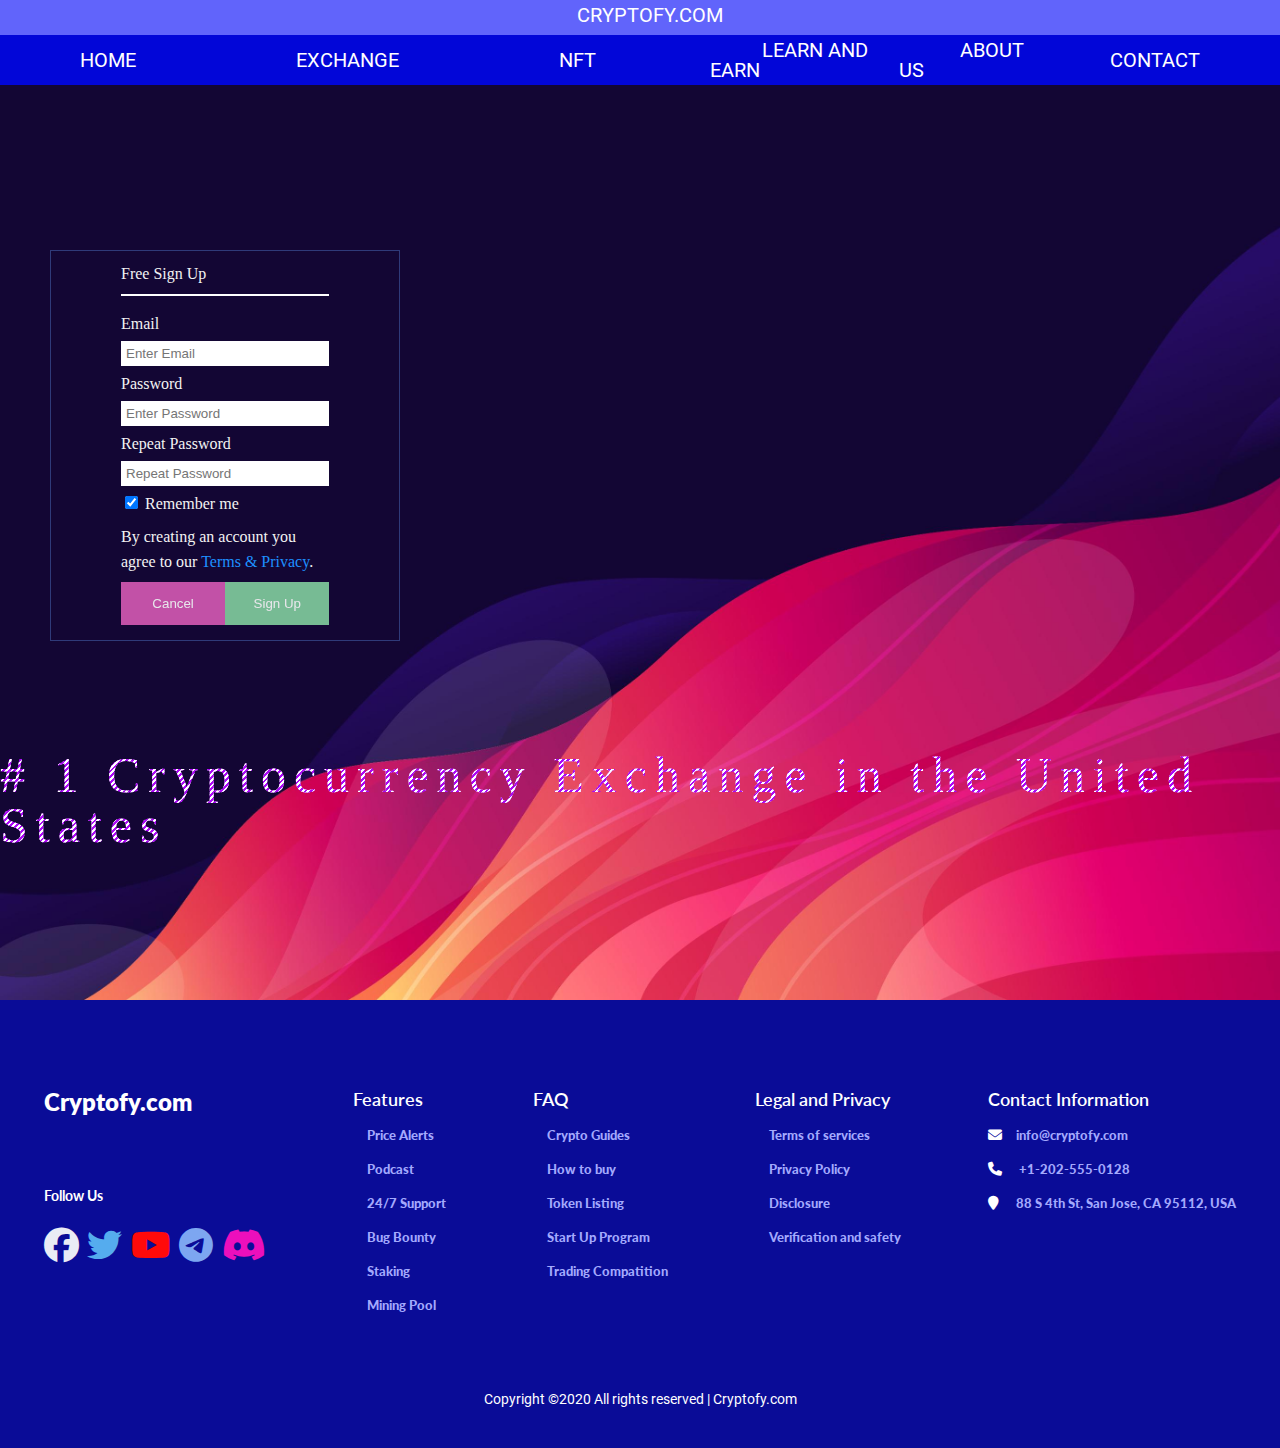
==== index.html @ a58224f0 "upload" ====
<!DOCTYPE html>
<html lang="en">
<head>
    <meta charset="UTF-8">
    <meta name="viewport" content="width=device-width, initial-scale=1.0">
    <meta name="keywords" content="Cryptocurrency, exchange, trading, nft, metaverse,margin trading,Staking">
    <meta name="description" content="Cryptocurrency Exchange Platform">
    <meta name="author" content="github">
    <title> Final Project (Cryptocurrency Exchange) </title>
    <link rel="preconnect" href="https://fonts.googleapis.com">
    <link rel="preconnect" href="https://fonts.gstatic.com" crossorigin>
    <link href="https://fonts.googleapis.com/css2?family=Roboto:ital,wght@0,300;0,400;0,500;1,400&display=swap" 
     rel="stylesheet">
    <link href="https://fonts.googleapis.com/css2?family=Lato:wght@300;400;700&display=swap" rel="stylesheet">
    <link href="https://fonts.googleapis.com/css2?family=Lora:wght@400;500;600;700&display=swap" rel="stylesheet">
    <link rel="stylesheet" href="css/reset.css">
    <link rel="stylesheet" href="css/fonts.css">
    <link rel="stylesheet" href="css/style.css">
    <link rel="stylesheet" href="https://cdnjs.cloudflare.com/ajax/libs/font-awesome/6.1.2/css/all.min.css">
    <link rel="stylesheet" href="css/responsive.css">
</head>
<body>

<!-- Section 1 (Home)-->

  <header class="navigation-block">
    <div class="container-main">
        <div class="home" id="home"></div>
        <div class="navigation-wrapper">
            <div class="logo">
                <a class="logo-text" href="index.html">Cryptofy.com</a>
            </div>
            <nav class="navigation">
                <ul class="nav-ul">
                    <li class="nav-li"> <a href="index.html" class="nav-item">Home</a> </li>
                    <li class="nav-li"> <a href="exchange.html" class="nav-item">Exchange</a> </li>
                    <li class="nav-li"> <a href="nft.html" class="nav-item">NFT</a> </li>
                    <li class="nav-li"> <a href="learn.html" class="nav-item">Learn and Earn</a> </li>
                    <li class="nav-li"> <a href="about.html" class="nav-item">About us</a> </li>
                    <li class="nav-li"> <a href="contact.html" class="nav-item">Contact</a> </li>
                </ul>
            </nav>
            <div class="burger-bar">
                    <span class="menu-bar"></span>
                    <span class="menu-bar"></span>
                    <span class="menu-bar"></span>
            </div>
            
        </div>
        <div class="form-container">
            <form action="/action_page.php" style="border:0.5px solid rgb(47, 58, 121)">
                <div class="container">
                  <h1>Free Sign Up</h1>
                  <hr>
              
                  <label for="email"><b>Email</b></label>
                  <input type="text" placeholder="Enter Email" name="email" required>
              
                  <label for="psw"><b>Password</b></label>
                  <input type="password" placeholder="Enter Password" name="psw" required>

                  <label for="psw-repeat"><b>Repeat Password</b></label>
                  <input type="password" placeholder="Repeat Password" name="psw-repeat" required>
                  
                  <label>
                    <input type="checkbox" checked="checked" name="remember" style="margin-bottom:15px"> Remember me
                  </label>
                  
                  <p>By creating an account you agree to our <a href="#" style="color:dodgerblue">Terms & Privacy</a>.</p>
              
                  <div class="clearfix">
                    <button type="button" class="cancelbtn">Cancel</button>
                    <button type="submit" class="signupbtn">Sign Up</button>
                  </div>
                </div>
              </form>
              </div>
              <div>
                <h2 class="block-text-pg1"># 1 Cryptocurrency Exchange in the United States</h2>
            </div>
</header>


<!-- section 7 (Footer) -->


<footer class="footer">
    <div class="footer-section">
        <div class="title-block">
            <h2 class="text1">Cryptofy.com</h2>
            <p class="text2">Follow Us</p>
            <div class="soc-media-icons">
                <a href="https://www.facebook.com/" class="styling"> <i class="fa-brands fa-facebook"></i></a>
                <a href="https://twitter.com/" class="styling"> <i class="fa-brands fa-twitter"></i></a>
                <a href="https://www.youtube.com/" class="styling"> <i class="fa-brands fa-youtube"></i></a>
                <a href="https://telegram.org/" class="styling"> <i class="fa-brands fa-telegram"></i></a>
                <a href="https://discord.com/" class="styling"> <i class="fa-brands fa-discord"></i></a>
            </div>
        </div>
        <div class="title-block">
            <h2 class="titles">Features</h2>
            <ul class="title-column">
                <li class="column-texts"> <a href="#" class="links">Price Alerts</a> </li>
                <li class="column-texts"> <a href="#" class="links">Podcast</a> </li>
                <li class="column-texts"> <a href="#" class="links">24/7 Support</a> </li>
                <li class="column-texts"> <a href="#" class="links">Bug Bounty</a> </li>
                <li class="column-texts"> <a href="#" class="links">Staking</a> </li>
                <li class="column-texts"> <a href="#" class="links">Mining Pool</a> </li>
            </ul>
        </div>
        <div class="title-block">
            <h2 class="titles">FAQ</h2>
            <ul class="title-column">
                <li class="column-texts"> <a href="#" class="links">Crypto Guides</a> </li>
                <li class="column-texts"> <a href="#" class="links">How to buy</a> </li>
                <li class="column-texts"> <a href="#" class="links">Token Listing</a> </li>
                <li class="column-texts"> <a href="#" class="links">Start Up Program</a></li>
                <li class="column-texts"> <a href="#" class="links">Trading Compatition</a></li>
            </ul>
        </div>

        <div class="title-block">
            <h2 class="titles">Legal and Privacy</h2>
            <ul class="title-column">
                <li class="column-texts"> <a href="#" class="links">Terms of services</a> </li>
                <li class="column-texts"> <a href="#" class="links">Privacy Policy</a> </li>
                <li class="column-texts"> <a href="#" class="links">Disclosure</a> </li>
                <li class="column-texts"> <a href="#" class="links">Verification and safety</a></li>
            </ul>
        </div>
        <div class="title-block">
            <h2 class="titles">Contact Information</h2>
            <ul class="title-column">
                <li class="column-texts"><i class="fa-solid fa-envelope"></i><a class="links"
                    target="_blank" href="mailto:example@yahoo.com">info@cryptofy.com</a></li>
                <li class="column-texts"> <i class="fa-solid fa-phone"></i> <a href="tel:+0 320 422 4254"
                    target="_blank" class="links">+1-202-555-0128</a> </li>
                <li class="column-texts"><i class="fa-solid fa-location-pin"></i> <a
                    href="https://goo.gl/maps/B6n6x8pESek5zvg2A" target="_blank" class="links">88 S 4th St, San Jose, CA 95112, USA</a> </li>
            </ul>
        </div>
    </div>
    <div class="copyright-section">
        <p class="buttom-text1">Copyright ©2020 All rights reserved | Cryptofy.com</p>
    </div>
</footer>
</div>
</div>
<script src="script.js"></script>
</body>  
</html>
---- css/fonts.css ----
@font-face {
    font-family: roboto;
    src: url('../fonts/roboto/Roboto-BoldItalic.ttf');
    src: url('../fonts/roboto/Roboto-Light.ttf');
    src: url('../fonts/roboto/Roboto-Black.ttf');
    src: url('../fonts/roboto/Roboto-Regular.ttf');
}

@font-face {
    font-family: lato;
    src: url('../fonts/lato/Lato-BlackItalic.ttf');
    src: url('../fonts/lato/Lato-Bold.ttf');
    src: url('../fonts/lato/Lato-Light.ttf');
    src: url('../fonts/lato/Lato-Regular.ttf');
    src: url('../fonts/lato/Lato-Thin.ttf');
}
@font-face {
    font-family: lora;
    src: url('../fonts/lora/Lora-Bold.ttf');
    src: url('../fonts/lora/Lora-BoldItalic.ttf');
    src: url('../fonts/lora/Lora-Medium.ttf');
    src: url('../fonts/lora/Lora-Regular.ttf');
}
---- css/style.css ----
/*
* Prefixed by https://autoprefixer.github.io
* PostCSS: v8.4.14,
* Autoprefixer: v10.4.7
* Browsers: last 4 version
*/

/* Section 1 (homepage + navigation) */


.container-main {
  width: 1920px;
  max-width: 100%;
  background-image: url(../images/main-pic.jpg);
  background-size: cover;
  float: left;
  height: 1000px;
}
.navigation-block {
  display: -webkit-box;
  display: -ms-flexbox;
  display: flex;
  -webkit-box-pack: justify;
      -ms-flex-pack: justify;
          justify-content: space-between;
  -webkit-box-align: center;
      -ms-flex-align: center;
          align-items: center;
  width: 100%;
}
.navigation-wrapper {
 

  text-align: center;
  
          -webkit-box-pack: justify;
  
              -ms-flex-pack: justify;
  
                  justify-content: space-between;
 
          -webkit-box-align: center;
 
              -ms-flex-align: center;
 
                  align-items: center;
  position: fixed;
  height: 60px;
  background-color: rgb(97, 100, 251);
  z-index: 999;
  width: 1690px;
  max-width: 100%;
}
.logo {
  margin-top: 5px;
  margin-bottom: 5px;
  height: 0px;
  max-width: 100%;
}
.logo-text {
  font-family: 'Roboto', sans-serif;
  text-transform: uppercase;
  font-size: 20px;
  color: #fff;
  margin-left: 20px;
}
.logo-text:hover {
  color: #d6ff1d;
  -webkit-transition: 0.7s ease;
  -o-transition: 0.7s ease;
  transition: 0.7s ease;
  font-size: 35px;
}
.navigation {
  width: 100%;
  margin-top: 30px;
  margin-right: 20px;
}
.nav-ul {
  display: -webkit-box;
  display: -ms-flexbox;
  display: flex;
  -webkit-box-pack: justify;
      -ms-flex-pack: justify;
          justify-content: space-between;
          -webkit-box-align: center;
              -ms-flex-align: center;
                  align-items: center;
  margin-bottom: 35px;
  background-color: rgb(2, 6, 216);
  height: 50px;
}
.nav-item {
  margin: 80px;
  text-transform: uppercase;
  font-family: 'Roboto', sans-serif;
  font-size: 20px;
  font-weight: semibold;
  color: #fff;
  -webkit-transition: 0.7s ease;
  -o-transition: 0.7s ease;
  transition: 0.7s ease;
}
.nav-item:hover {
  color: #c70e92;
}
.burger-bar {
  display: none;
  font-size: 25px;
  margin: 5px;
  color: #fff;
  cursor: pointer;
}
.menu-bar {
  display: block;
  width: 25px;
  height: 3px;
  margin: 5px auto;
  -webkit-transition: all 0.3s ease-in-out;
  -o-transition: all 0.3s ease-in-out;
  transition: all 0.3s ease-in-out;
  background-color: #fff;
}

.form-container {
  height: 300px;
  display: -webkit-box;
  display: -ms-flexbox;
  display: flex;
  width: 350px;
  -webkit-box-orient: vertical;
  -webkit-box-direction: normal;
      -ms-flex-direction: column;
          flex-direction: column;
  margin-top: 100px;
  background-color: transparent;
  margin-top: 250px;
  margin-left: 50px;
}
.container {
  color: #f2f2f2;
  margin-top: 10px;
  line-height: 25px;
  margin-left: 50px;
}
input[type=text], input[type=password] {
  width: 100%;
  padding: 5px;
  margin: 5px 0;
  display: inline-block;
  border: none;
  background: #fff;
}

input[type=text]:focus, input[type=password]:focus {
  background-color: #fff;
  outline: none;
}

hr {
  border: 1px solid #fff;
  margin-bottom: 15px;
}

button {
  background-color: #82cf9f;
  color: white;
  padding: 14px 20px;
  margin: 8px 0;
  border: none;
  cursor: pointer;
  width: 100%;
  opacity: 0.9;
}

button:hover {
  cursor: pointer;
  opacity:1;
}

.cancelbtn {
  padding: 14px 20px;
  background-color: #d55ab4;
  margin-bottom: 15px;
}

.cancelbtn, .signupbtn {
  float: left;
  width: 50%;
}

.container {
  padding-right: 50px;
  padding-left: 20px;
}
.block-text-pg1 {
  position: absolute;
  left: 50%;
  top: 50%;
  -webkit-transform: translate(-50%, -50%);
      -ms-transform: translate(-50%, -50%);
          transform: translate(-50%, -50%);
  display: block;
  color: #ac09f7;
  font-size: 50px;
  letter-spacing: 8px;
  cursor: pointer;
  z-index: 0;
}
.block-text-pg1::before {
  content: "# 1 Cryptocurrency Exchange in the United States";
  position: absolute;
  color: transparent;
  background-image: -o-repeating-linear-gradient(
    45deg,
    transparent 0,
    transparent 2px,
    white 2px,
    white 4px
  );
  background-image: repeating-linear-gradient(
    45deg,
    transparent 0,
    transparent 2px,
    white 2px,
    white 4px
  );
  -webkit-background-clip: text;
  top: 0px;
  left: 0;
  z-index: -1;
  -webkit-transition: 1s;
  -o-transition: 1s;
  transition: 1s;
}
.block-text-pg1::after {
  content: "# 1 Cryptocurrency Exchange in the United States";
  position: absolute;
  color: transparent;
  background-image: -o-repeating-linear-gradient(
    315deg,
    transparent 0,
    transparent 2px,
    white 2px,
    white 4px
  );
  background-image: repeating-linear-gradient(
    135deg,
    transparent 0,
    transparent 2px,
    white 2px,
    white 4px
  );
  -webkit-background-clip: text;
  top: 0px;
  left: 0px;
  -webkit-transition: 1s;
  -o-transition: 1s;
  transition: 1s;
}
.block-text-pg1:hover:before {
  top: 10px;
  left: 10px;
}

.block-text-pg1:hover:after {
  top: -10px;
  left: -10px;
} 



/* Section 2 (Exchange) */

.container2 {
  height: 950px;
  margin-top: 85px;
  background: -webkit-gradient(linear, left bottom, left top, from(rgba(34,193,195,1)), color-stop(27%, rgba(82,226,99,1)), to(rgba(238,253,45,1)));
  background: -o-linear-gradient(bottom, rgba(34,193,195,1) 0%, rgba(82,226,99,1) 27%, rgba(238,253,45,1) 100%);
  background: linear-gradient(0deg, rgba(34,193,195,1) 0%, rgba(82,226,99,1) 27%, rgba(238,253,45,1) 100%);
}
.block-wrapper {
  margin: 0 50px 110px 30px;
  display: -webkit-box;
  display: -ms-flexbox;
  display: flex;
  -webkit-box-pack: justify;
  -ms-flex-pack: justify;
  justify-content: space-between;
}

.block-title1 {
  font-family: 'Lato', sans-serif;  
  max-width: 600px;
  width: 100%;
  font-size: 78px;
  font-weight: bold;
  color: #c240e9;
  line-height: 109px;
  margin-right: 30px;
}
.block-title2 {
  font-family: 'Roboto', sans-serif;
  margin: 42px 0 84px;
  width: 602px;
  font-size: 22px;
  color: #fff;
}
.block-title3 {
  font-family: 'Roboto', sans-serif;
  margin: 42px 0 84px;
  width: 602px;
  font-size: 22px;
  color: #fff;
}
.block-title4 {
  font-family: 'Roboto', sans-serif;
  margin: 42px 0 84px;
  width: 602px;
  font-size: 22px;
  color: #fff;
}
.chart-image {
  margin-top: 120px;
  max-width: 1000px;
  width: 100%;
  border-radius: 5px;
  -webkit-box-shadow: 10px 10px 5px #940881;
  box-shadow: 10px 10px 5px #940881;
}
.gesture {
  width: 263.67px;
  height: 76.77px;
  background: #940881;
  border-radius: 38px;
  display: -webkit-box;
  display: -ms-flexbox;
  display: flex;
  -webkit-box-pack: center;
      -ms-flex-pack: center;
          justify-content: center;
  -webkit-box-align: center;
      -ms-flex-align: center;
          align-items: center;
}
.gesture:hover {
  cursor: pointer;
  background-color: #5bb0e2;
  -webkit-transition: all 0.3s ease-in-out;
  -o-transition: all 0.3s ease-in-out;
  transition: all 0.3s ease-in-out;
 
}
.gesture-text {
  font-family: 'roboto', sans-serif;
  margin-left: 12px;
  color: #fff;
  font-size: 23px;
  line-height: 80px;
  font-weight: 400;
}



/* Section 3 (NFTs) */



.container3 {
  margin-top: 85px;
  background: -o-radial-gradient(circle, rgba(63,94,251,1) 1%, rgba(223,244,245,1) 65%, rgba(70,245,252,1) 80%);
  background: radial-gradient(circle, rgba(63,94,251,1) 1%, rgba(223,244,245,1) 65%, rgba(70,245,252,1) 80%);
}
.nft-sec {
  max-width: 1600px;
  width: 100%;
  margin: 0 auto;
}

.main-title {
  font-family: 'roboto', sans-serif;
  text-align: center;
  font-size: 45px;
  color: #2b2daa;
  line-height: 107px;
  font-weight: bold;
  text-shadow: 5px 5px 5px #e7e3f1;
}

.main-text {
  font-family: 'roboto', sans-serif;
  text-align: center;
  font-size: 45px;
  font-weight: bold;
  color: #2b2daa;
  text-shadow: 5px 5px 5px #a799c9;
  line-height: 70px;
}

.section-boxes{
  margin-top: 112px;
  display: -webkit-box;
  display: -ms-flexbox;
  display: flex;
  -ms-flex-wrap: wrap;
      flex-wrap: wrap;
  -webkit-box-pack: center;
      -ms-flex-pack: center;
          justify-content: center;
  -webkit-box-align: center;
      -ms-flex-align: center;
          align-items: center;
  cursor: pointer;
}

.image-box {
  max-width: 444px;
  width: 100%;
  background-color: #fff;
  padding-bottom: 33px;
  border-radius: 5px;
  -webkit-box-shadow: 15px 15px 15px #77031c;
          box-shadow: 15px 15px 15px #77031c;
}
.nft-images {
  width: 100%;
  height: 500px;
  border-radius: 5px;
}
.nft-images:hover {
  cursor: pointer;
  -webkit-transform: scale(1.3);
	-ms-transform: scale(1.2);
	    transform: scale(1.2);
  -webkit-transition: .3s ease-in-out;
  -o-transition: .3s ease-in-out;
  transition: .3s ease-in-out;
}
.image-box:nth-child(1) {
  margin-right: 58px;
  margin-bottom: 56px;
}

.image-box:nth-child(2) {
margin-right: 58px;
margin-bottom: 56px;
}
.image-box:nth-child(3) {
margin-right: 58px;
margin-bottom: 56px;
}
.image-box:nth-child(4) {
margin-right: 58px;
margin-bottom: 56px;
}
.image-box:nth-child(5) {
margin-right: 58px;
margin-bottom: 56px;
}
.image-box:nth-child(6) {
margin-right: 58px;
margin-bottom: 56px;
}

.box-title1 {
  font-size: 22px;
  line-height: 30px;
  margin: 20px 20px 20px 170px;
}
.act-button {
  max-width: 164px;
  width: 100%;
  height: 68px;
  border-color: transparent;
  background-color: #366acc;
  font-size: 14px;
  font-weight: 300;
  border-radius: 90px;
  margin: 0 12px 0 36px;
}
.act-button:hover {
  cursor: pointer;
  background-color: #7de4a5;
}

.price {
  font-size: 22px;
  line-height: 30px;
}

.act-menu-button {
  font-family: 'lora', sans-serif;
  max-width: 255px;
  width: 100%;
  height: 68px;
  background-color: #763cea;
  color: #fff;
  margin-top: 106px;
  border-radius: 90px;
  font-size: 18px;
  line-height: 30px;
  border-color: #fff;
  margin-bottom: 161px;
  font-weight: 400;
}
.act-menu-button:hover {
  cursor: pointer;
  background-color: rgb(208, 91, 232);
}



/* Section 4 (Learn and Earn) */


.container4 {
  background: -o-radial-gradient(circle, rgba(63,94,251,1) 0%, rgba(164,70,252,0.8911939775910365) 58%);
  background: radial-gradient(circle, rgba(63,94,251,1) 0%, rgba(164,70,252,0.8911939775910365) 58%);
  height: 1000px;
}
.container-block {
  display: -webkit-box;
  display: -ms-flexbox;
  display: flex;
  -webkit-box-pack: justify;
      -ms-flex-pack: justify;
          justify-content: space-between;
  -webkit-box-align: center;
      -ms-flex-align: center;
          align-items: center;
}
.size {
  width: 370px;
  height: 451px;
  display: -webkit-box;
  display: -ms-flexbox;
  display: flex;
  -webkit-box-pack: center;
      -ms-flex-pack: center;
          justify-content: center;
  -webkit-box-align: center;
      -ms-flex-align: center;
          align-items: center;
  -webkit-box-orient: vertical;
  -webkit-box-direction: normal;
  -ms-flex-direction: column;
  flex-direction: column;
  margin-top: 280px;
}
.size:hover {
  cursor: pointer;
  -webkit-transform: scale(1.3);
	-ms-transform: scale(1.3);
	    transform: scale(1.3);
  -webkit-transition: .3s ease-in-out;
  -o-transition: .3s ease-in-out;
  transition: .3s ease-in-out;
  -webkit-box-shadow: 10px 10px 10px 10px #000;
          box-shadow: 10px 10px 10px 10px #000;
}
.text-block {
  display: -webkit-box;
  display: -ms-flexbox;
  display: flex;
  width: 250px;
}
.row {
display: -webkit-box;
display: -ms-flexbox;
display: flex;
-ms-flex-pack: distribute;
-webkit-box-pack: justify;
        justify-content: space-between;
-webkit-box-align: center;
    -ms-flex-align: center;
        align-items: center;
gap: 100px;
margin-left: 180px;
}
.sec-4-row-img {
  width: 100px;
  margin-top: 15px;
}
.block01 {
  background-color: #0d62c4;
  border-radius: 50% 20% / 10% 40%;
}
.block02 {
  background-color: #8a0483;
  border-radius: 50% 20% / 10% 40%;
}
.block03 {
  background-color: #048b0b;
  border-radius: 50% 20% / 10% 40%;
}

.box-logo {
  display: -webkit-box;
  display: -ms-flexbox;
  display: flex;
  -webkit-box-pack: center;
      -ms-flex-pack: center;
          justify-content: center;
  margin-bottom: 57px;
}
.text-wraper {
  width: 328px;
  height: 62px;
  text-align: center;
  margin-top: 10px;
}
.block-top-text {
  font-family: 'lora', sans-serif;
  font-size: 25px;
  color: rgb(13, 255, 235);
  font-weight: 900;
  line-height: 55px;
}

.block-mid-text {
  width: 328px;
  font-family: 'lora', sans-serif;
  font-size: 16px;
  text-align: center;
  color: #fff;
  line-height: 21px;
}
.moreinfo {
  width: 131px;
  height: 45px;
  text-align: center;
  font-family: 'lora', sans-serif;
  color: #fff;
  border: 2px #fff solid;
  border-radius: 23px;
  padding: 12px 0 13px; 
  margin-top: 15px;
}
.moreinfo:hover {
  background-color: #fff;
  color: #000;
  cursor: pointer;
}



/* Section 5 (About Us) */


.container-block-sec5 {
  margin: 0 auto;
  display: -webkit-box;
  display: -ms-flexbox;
  display: flex;
  max-width: 100%;
  background-image: url(../images/blokchain-aboutus.png);
  background-size: cover;
  height: 900px;
}

.text-block-sec5 {
  width: 900px;
  margin: auto;
  margin-top: 100px;
  margin-left: 90px;
  -webkit-box-pack: justify;
      -ms-flex-pack: justify;
          justify-content: space-between;
}
.section2-midtext-sec-5 {
display: -webkit-box;
display: -ms-flexbox;
display: flex;
-webkit-box-pack: center;
    -ms-flex-pack: center;
        justify-content: center;
font-family: 'lora', sans-serif;
font-weight: 900;
color: #ebeaf5;
font-size: 60px;
margin-top: 10px;
margin-bottom: 20px;
text-shadow: 15px 15px 15px #19b3fa;
}
.para-text-sec5 {
display: -webkit-box;
display: -ms-flexbox;
display: flex;
-webkit-box-pack: center;
    -ms-flex-pack: center;
        justify-content: center;
text-align: center;
line-height: 25px;
margin-left: 70px;
margin-right: 70px;
background: -o-radial-gradient(circle, rgb(13, 111, 240) 0%, rgba(252,70,107,1) 100%);
background: radial-gradient(circle, rgb(13, 111, 240) 0%, rgba(252,70,107,1) 100%);
font-family: 'roboto', sans-serif;
font-size: 25px;
border-radius: 10px 100px / 120px;
color: #f6fbf6;
margin-top: 50px;
-webkit-box-shadow: 15px 15px 15px rgb(91, 210, 247);
        box-shadow: 15px 15px 15px rgb(91, 210, 247);
}



/* section 6 (Contact and location) */

.contact-details {
  max-width: 1920px;
  display: -webkit-box;
  display: -ms-flexbox;
  display: flex;
  margin-bottom: 55px;
  margin-top: 110px;
  margin-left: 90px;
}
.contact-form {
  display: -webkit-box;
  display: -ms-flexbox;
  display: flex;
  -webkit-box-pack: center;
      -ms-flex-pack: center;
          justify-content: center;
  -webkit-box-align: center;
      -ms-flex-align: center;
          align-items: center;
  width: 400px;
  margin-bottom: 25px;
}
.contact-text1 {
  font-family: 'lora', sans-serif;
  display: -webkit-box;
  display: -ms-flexbox;
  display: flex;
  font-size: 35px;
  color: hsl(303, 96%, 50%);
  font-weight: 900;

}
input[type=text1], select, textarea {
  width: 100%;
  padding: 12px;
  border: 1px solid #ccc;
  border-radius: 4px;
  -webkit-box-sizing: border-box;
          box-sizing: border-box;
  margin-top: 6px;
  margin-bottom: 16px;
  resize: vertical;
}

input[type=submit] {
  background-color: #0fb478;
  color: white;
  padding: 12px 20px;
  border: none;
  border-radius: 4px;
  cursor: pointer;
}

input[type=submit]:hover {
  background-color: #45a049;
}

.container-cont {
  border-radius: 5px;
  background-color: #d293d4;
  padding: 20px;
}
.title-column1 {
  width: 750px;
}
.links1 {
  font-family: 'lora', sans-serif;
  color: #01d8c6;
  margin-left: 15px;
}
.links1:hover {
  text-underline-offset: 0.45em;
  -webkit-text-decoration: underline 0.15em #bfe240;
          text-decoration: underline 0.15em #bfe240;
}
.location-container {
  max-width: 100%;
  margin: 100px 400px 50px;
  margin-top: 20px;
}
.column-icons {
  color: #cb08fc;
  line-height: 50px;
  font-size: 25px;
}
.location {
  margin-top: 50px;
  margin-right: 100px;
  display: -webkit-box;
  display: -ms-flexbox;
  display: flex;
  -webkit-box-pack: center;
      -ms-flex-pack: center;
          justify-content: center;
  -webkit-box-align: center;
      -ms-flex-align: center;
          align-items: center;
}
.map-link {
width: 100%;
height: 350px;
border-radius: 10px;
height: 380px;
-webkit-box-shadow: 10px 10px 10px #daff05;
        box-shadow: 10px 10px 10px #daff05;
}



/* section 7 */



.footer {
  width: 100%;
  padding-top: 90px;
  padding-bottom: 42px;
  background-color: rgb(10, 12, 151);
}
.footer-section {
  display: -webkit-box;
  display: -ms-flexbox;
  display: flex;
  -ms-flex-pack: distribute;
      justify-content: space-around;
}
.text1 {
  font-family: 'lato', sans-serif;
  font-size: 24px;
  font-weight: 800;
  color: #fff;
}
.title-block {
  display: block;
}
.text2 {
  max-width: 260px;
  font-family: 'lato', sans-serif;
  font-size: 14px;
  font-weight: 700;
  color: #fff;
  margin-top: 75px;
  margin-bottom: 20px;
}
.soc-media-icons {
  font-size: 35px;
  margin-top: 25px;
}

.styling:nth-child(1) {
 color: #e9ecf5;
}
.styling:nth-child(2) {
  color: #55ACEE;
  }
.styling:nth-child(3) {
 color: #ff0a0a;
}
.styling:nth-child(4) {
  color: #7da6f1;
 }
 .styling:nth-child(5) {
  color: #ec0fbc;
 }

.titles {
  font-family: 'lato', sans-serif;
  font-size: 18px;
  font-weight: 600;
  color: #FFFFFF;
  margin-bottom: 20px;

}

.column-texts {
  font-family: 'lato', sans-serif;
  color: #fff;
  font-size: 14px;
  margin-bottom: 20px;
}

.links {
  font-family: 'lato', sans-serif;
  font-size: 13px;
  font-weight: 400;
  color: #a3a9fd;
  margin-left: 14px;
  font-weight: 900;
}

.copyright-section {
  display: -webkit-box;
  display: -ms-flexbox;
  display: flex;
  -webkit-box-pack: center;
      -ms-flex-pack: center;
          justify-content: center;
  -webkit-box-align: center;
      -ms-flex-align: center;
          align-items: center;
  margin-top: 60px;
}

.buttom-text1 {
  font-family: 'roboto', sans-serif;
  font-weight: 400;
  font-size: 14px;
  color: #fff;
}
---- css/responsive.css ----
/*
* Prefixed by https://autoprefixer.github.io
* PostCSS: v8.4.14,
* Autoprefixer: v10.4.7
* Browsers: last 4 version
*/


@media (max-width: 1500px) {
    .navigation-wrapper {
        -ms-flex-wrap: wrap;
            flex-wrap: wrap;
        }
    .container {
        width: 80%;
        }
    .navigation {
        display: -webkit-box;
        display: -ms-flexbox;
        display: flex;
        -webkit-box-pack: justify;
            -ms-flex-pack: justify;
                justify-content: space-between;
        -webkit-box-orient: vertical;
        -webkit-box-direction: normal;
            -ms-flex-direction: column;
                flex-direction: column;
        margin-right: 150px;
        }
    .burger-bar {
        display: none;
        }
    .location {
        display: -webkit-box;
        display: -ms-flexbox;
        display: flex;
    }
    .block-text-pg1 {
       -ms-flex-wrap: wrap;
           flex-wrap: wrap;
       position: relative;
       -webkit-box-orient: vertical;
       -webkit-box-direction: normal;
           -ms-flex-direction: column;
               flex-direction: column;
       margin-top: 250px;
    }
    }
    
    
    @media (max-width: 1024px) {
    .navigation {
        display: none;
    }
     .location-container {
        -ms-flex-wrap: wrap;
            flex-wrap: wrap;
        -webkit-box-pack: center;
            -ms-flex-pack: center;
                justify-content: center;
        -webkit-box-orient: vertical;
        -webkit-box-direction: normal;
            -ms-flex-direction: column;
                flex-direction: column;
     }
    .block-wrapper {
        -webkit-box-orient: vertical;
        -webkit-box-direction: normal;
            -ms-flex-direction: column;
                flex-direction: column;
        -webkit-box-align: center;
            -ms-flex-align: center;
                align-items: center;
        text-align: center;
    }
    .headline {
        display: -webkit-box;
        display: -ms-flexbox;
        display: flex;
        -webkit-box-pack: center;
            -ms-flex-pack: center;
                justify-content: center;
        -webkit-box-orient: vertical;
        -webkit-box-direction: normal;
            -ms-flex-direction: column;
                flex-direction: column;
        margin-right: 10px;
        margin-left: 10px;
        width: 100%;
    }
    .location {
        display: -webkit-box;
        display: -ms-flexbox;
        display: flex;
        -webkit-box-pack: center;
            -ms-flex-pack: center;
                justify-content: center;
        -webkit-box-orient: vertical;
        -webkit-box-direction: normal;
            -ms-flex-direction: column;
                flex-direction: column;
        margin-right: 10px;
        margin-left: 10px;
    }
    .images {
        display: block;
        -webkit-box-pack: justify;
            -ms-flex-pack: justify;
                justify-content: space-between;
        width: 100%;
        margin-right: 10px;
        margin-left: 10px;
    }
    .chart-image {
        display: none;
    }
    .block-wrapper {
        display: -webkit-box;
        display: -ms-flexbox;
        display: flex;
        -webkit-box-pack: justify;
            -ms-flex-pack: justify;
                justify-content: space-between;
        -webkit-box-align: center;
            -ms-flex-align: center;
                align-items: center;
    }
    .container2 {
        margin-top: 60px;
    }
    .container3 {
        margin-top: 60px;
    } 
    .block-text-pg1 {
        -ms-flex-wrap: wrap;
            flex-wrap: wrap;
        position: relative;
        -webkit-box-orient: vertical;
        -webkit-box-direction: normal;
            -ms-flex-direction: column;
                flex-direction: column;
        margin-top: 250px;
     }
    }
    
    
    @media (max-width: 768px) {
    .navigation {
        display: block;
    }
    .nft-sec {
        display: -webkit-box;
        display: -ms-flexbox;
        display: flex;
        -webkit-box-pack: center;
            -ms-flex-pack: center;
                justify-content: center;
        -webkit-box-orient: vertical;
        -webkit-box-direction: normal;
            -ms-flex-direction: column;
                flex-direction: column;
        margin-left: 20px;
    } 
    .burger-bar {
        display: block;
        position: fixed;
        width: 160%;
        background-color: rgb(154, 43, 245);
        margin-top: 20px;
        margin-left: 0px;
    }
    .burger-bar.active .menu-bar:nth-child(2) {
        opacity: 0;
    }
    .burger-bar.active .menu-bar:nth-child(1) {
        -webkit-transform: translateY(8px) rotate(45deg);
            -ms-transform: translateY(8px) rotate(45deg);
                transform: translateY(8px) rotate(45deg);
    }
    .burger-bar.active .menu-bar:nth-child(3) {
        -webkit-transform: translateY(-8px) rotate(-45deg);
            -ms-transform: translateY(-8px) rotate(-45deg);
                transform: translateY(-8px) rotate(-45deg);
    }
    .nav-ul {
        position: fixed;
        left: -100%;
        top: 84px;
        gap: 5px;
        -webkit-box-orient: vertical;
        -webkit-box-direction: normal;
            -ms-flex-direction: column;
                flex-direction: column;
        background-color: rgb(154, 43, 245);
        height: 150px;
        width: 100%;
        text-align: center;
        -webkit-transition: 0.3s;
        -o-transition: 0.3s;
        transition: 0.3s;
    }
    .nav-item {
        margin: 16px 0;
    }
    .nav-ul.active {
         left: 0;
    }
    .forms {
        display: -webkit-box;
        display: -ms-flexbox;
        display: flex;
        -webkit-box-orient: vertical;
        -webkit-box-direction: normal;
            -ms-flex-direction: column;
                flex-direction: column;
        margin-right: 10px;
        margin-left: 10px;
        }
    .container2 {
        -ms-flex-wrap: wrap;
            flex-wrap: wrap;
        width: 100%;
        }
    .container-block {
        width: 100%;
       }
       .container-block-sec5 {
        -ms-flex-wrap: wrap;
            flex-wrap: wrap;
        -webkit-box-pack: justify;
            -ms-flex-pack: justify;
                justify-content: space-between;
        -webkit-box-align: center;
            -ms-flex-align: center;
                align-items: center;
        -webkit-box-orient: vertical;
        -webkit-box-direction: normal;
            -ms-flex-direction: column;
                flex-direction: column;
        height: 100%;
       }
       .block-text-pg1 {
        -ms-flex-wrap: wrap;
            flex-wrap: wrap;
        position: relative;
        -webkit-box-pack: justify;
            -ms-flex-pack: justify;
                justify-content: space-between;
        -webkit-box-orient: vertical;
        -webkit-box-direction: normal;
            -ms-flex-direction: column;
                flex-direction: column;
        margin-top: 250px;
     }
    }
    
    
    @media (max-width: 470px) {
    .forms {
        display: -webkit-box;
        display: -ms-flexbox;
        display: flex;
        -webkit-box-pack: center;
            -ms-flex-pack: center;
                justify-content: center;
        -webkit-box-orient: vertical;
        -webkit-box-direction: normal;
            -ms-flex-direction: column;
                flex-direction: column;
        margin-left: 20px;
    }
    .nft-sec {
        display: -webkit-box;
        display: -ms-flexbox;
        display: flex;
        -webkit-box-pack: center;
            -ms-flex-pack: center;
                justify-content: center;
        -webkit-box-orient: vertical;
        -webkit-box-direction: normal;
            -ms-flex-direction: column;
                flex-direction: column;
        margin-left: 20px;
        margin-right: 20px;
    } 
    .soc-media-icons {
        margin-top: 15px;
        margin-bottom: 55px;
    }
    .footer-section {
        display: -webkit-box;
        display: -ms-flexbox;
        display: flex;
        -webkit-box-pack: center;
            -ms-flex-pack: center;
                justify-content: center;
        -webkit-box-orient: vertical;
        -webkit-box-direction: normal;
            -ms-flex-direction: column;
                flex-direction: column;
        margin-left: 20px;
    }
    .copyright-section {
        display: -webkit-box;
        display: -ms-flexbox;
        display: flex;
        -webkit-box-pack: center;
            -ms-flex-pack: center;
                justify-content: center;
        -webkit-box-orient: vertical;
        -webkit-box-direction: normal;
            -ms-flex-direction: column;
                flex-direction: column;
    }
    .block-text-pg1 {
        -ms-flex-wrap: wrap;
            flex-wrap: wrap;
        position: relative;
        -webkit-box-pack: justify;
            -ms-flex-pack: justify;
                justify-content: space-between;
        -webkit-box-orient: vertical;
        -webkit-box-direction: normal;
            -ms-flex-direction: column;
                flex-direction: column;
        margin-top: 250px;
     }
    }
    @media (max-width:320px) {
    
    }
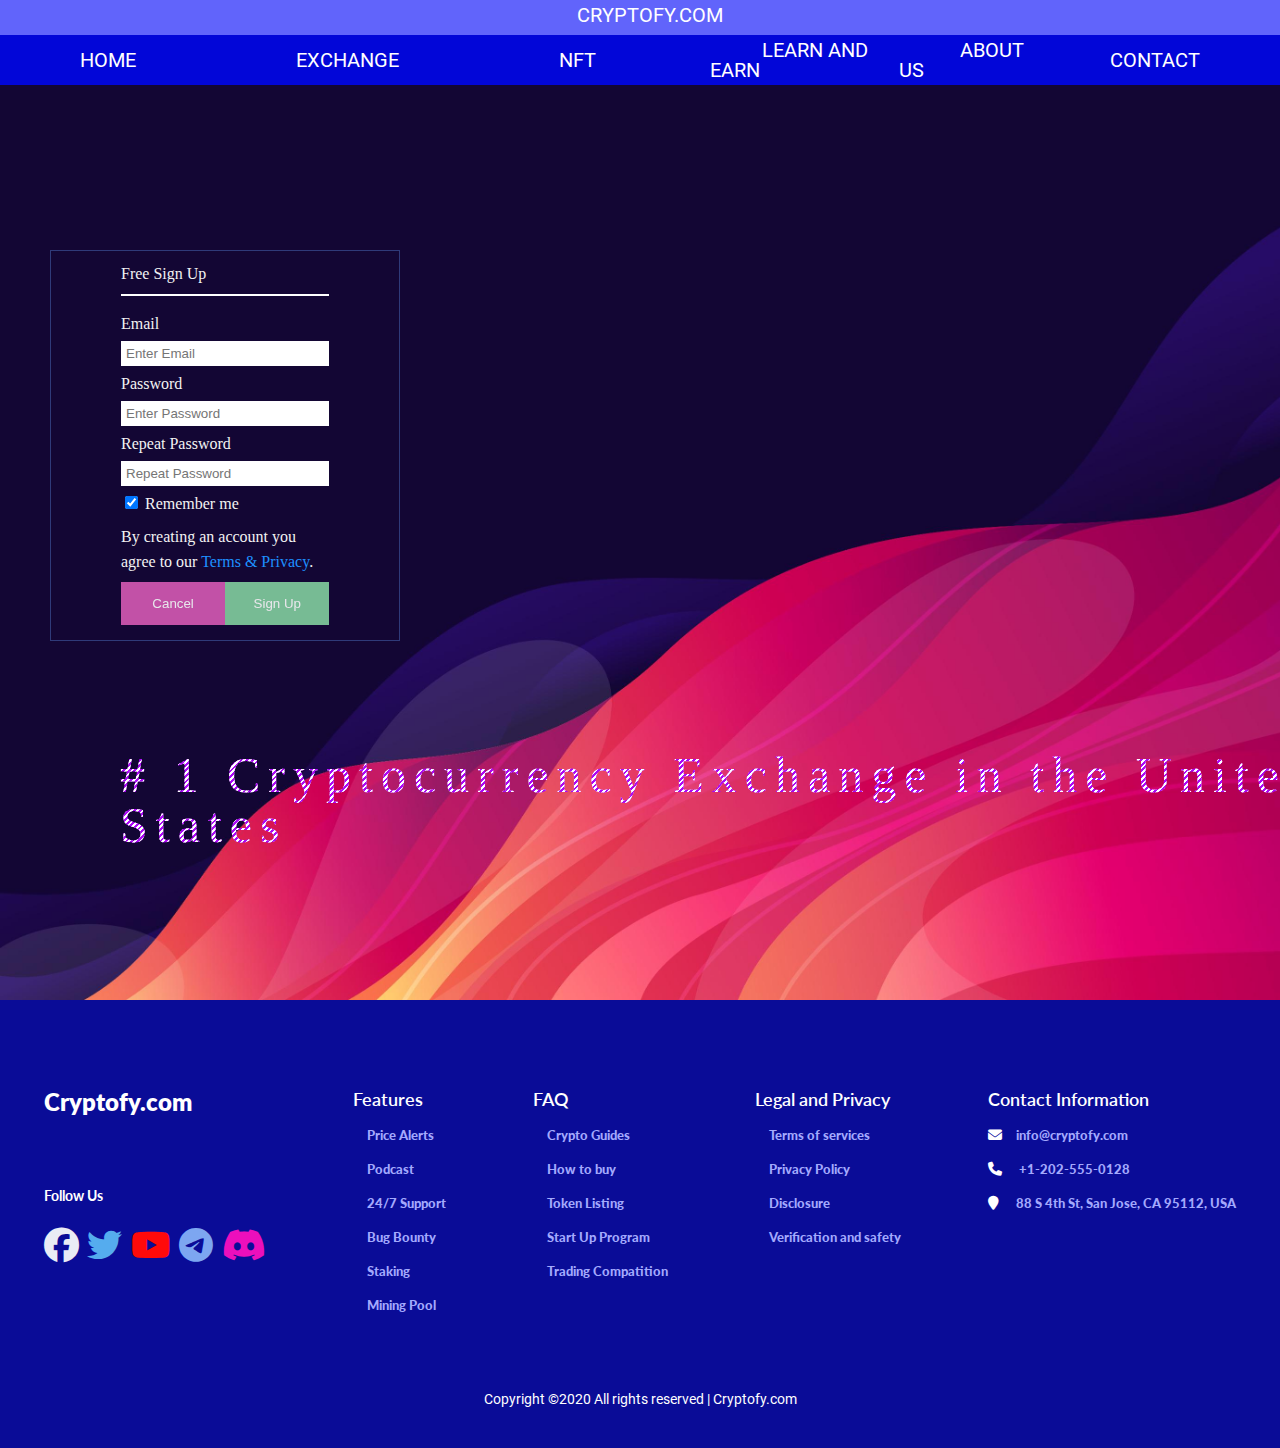
==== commit 35552a24: "update" ====
--- a/index.html
+++ b/index.html
@@ -5,7 +5,7 @@
     <meta name="viewport" content="width=device-width, initial-scale=1.0">
     <meta name="keywords" content="Cryptocurrency, exchange, trading, nft, metaverse,margin trading,Staking">
     <meta name="description" content="Cryptocurrency Exchange Platform">
-    <meta name="author" content="github">
+    <meta name="author" content="Beka Tsutskiirdze">
     <title> Final Project (Cryptocurrency Exchange) </title>
     <link rel="preconnect" href="https://fonts.googleapis.com">
     <link rel="preconnect" href="https://fonts.gstatic.com" crossorigin>
--- a/css/style.css
+++ b/css/style.css
@@ -29,21 +29,13 @@
   width: 100%;
 }
 .navigation-wrapper {
- 
-
   text-align: center;
-  
-          -webkit-box-pack: justify;
-  
-              -ms-flex-pack: justify;
-  
-                  justify-content: space-between;
- 
-          -webkit-box-align: center;
- 
-              -ms-flex-align: center;
- 
-                  align-items: center;
+  -webkit-box-pack: justify;
+  -ms-flex-pack: justify;
+  justify-content: space-between;
+  -webkit-box-align: center;
+  -ms-flex-align: center;
+  align-items: center;
   position: fixed;
   height: 60px;
   background-color: rgb(97, 100, 251);
@@ -194,6 +186,7 @@
   padding-left: 20px;
 }
 .block-text-pg1 {
+  margin-left: 80px;
   position: absolute;
   left: 50%;
   top: 50%;
@@ -575,7 +568,6 @@
     -ms-flex-align: center;
         align-items: center;
 gap: 100px;
-margin-left: 180px;
 }
 .sec-4-row-img {
   width: 100px;
@@ -785,7 +777,7 @@
 }
 .location-container {
   max-width: 100%;
-  margin: 100px 400px 50px;
+  margin: 100px 300px 50px;
   margin-top: 20px;
 }
 .column-icons {
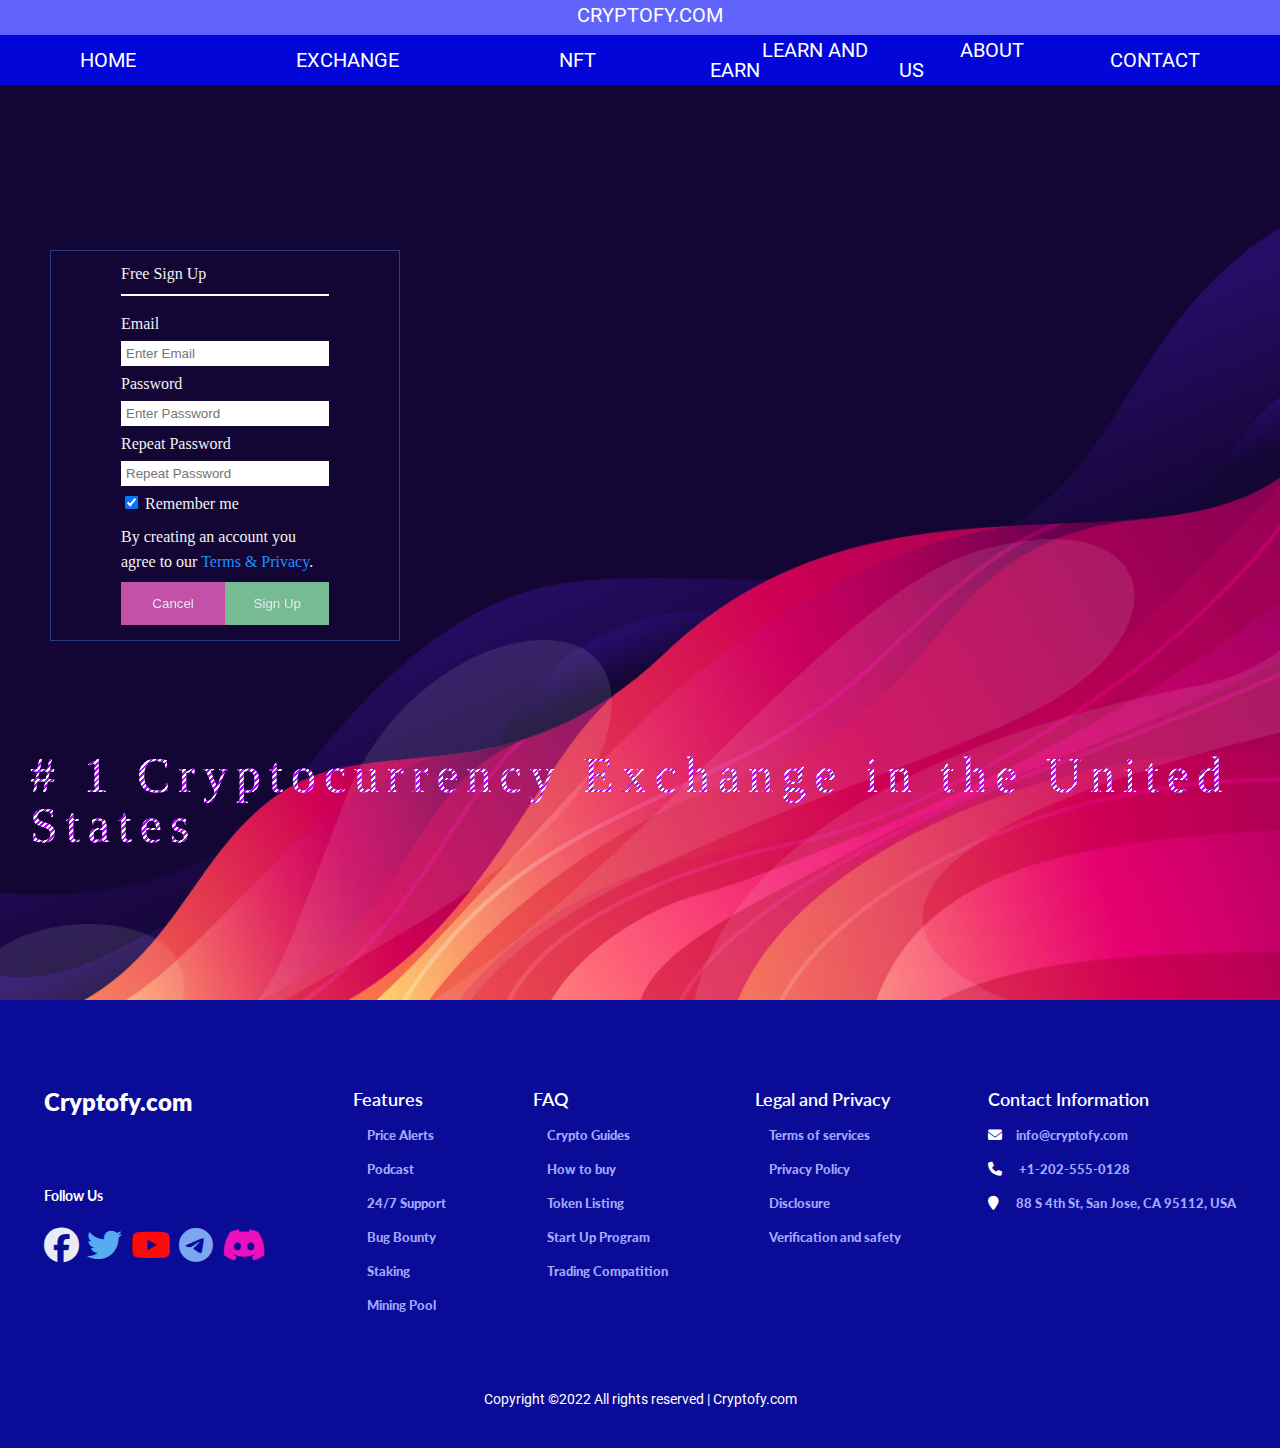
==== commit 56fdda63: "update" ====
--- a/index.html
+++ b/index.html
@@ -45,8 +45,8 @@
                     <span class="menu-bar"></span>
                     <span class="menu-bar"></span>
             </div>
-            
         </div>
+        <section>
         <div class="form-container">
             <form action="/action_page.php" style="border:0.5px solid rgb(47, 58, 121)">
                 <div class="container">
@@ -78,6 +78,7 @@
               <div>
                 <h2 class="block-text-pg1"># 1 Cryptocurrency Exchange in the United States</h2>
             </div>
+        </section>
 </header>
 
 
@@ -141,11 +142,9 @@
         </div>
     </div>
     <div class="copyright-section">
-        <p class="buttom-text1">Copyright ©2020 All rights reserved | Cryptofy.com</p>
+        <p class="buttom-text1">Copyright ©2022 All rights reserved | Cryptofy.com</p>
     </div>
 </footer>
-</div>
-</div>
 <script src="script.js"></script>
 </body>  
 </html>
--- a/css/style.css
+++ b/css/style.css
@@ -9,8 +9,7 @@
 
 
 .container-main {
-  width: 1920px;
-  max-width: 100%;
+  width: 100%;
   background-image: url(../images/main-pic.jpg);
   background-size: cover;
   float: left;
@@ -26,7 +25,6 @@
   -webkit-box-align: center;
       -ms-flex-align: center;
           align-items: center;
-  width: 100%;
 }
 .navigation-wrapper {
   text-align: center;
@@ -40,14 +38,13 @@
   height: 60px;
   background-color: rgb(97, 100, 251);
   z-index: 999;
-  width: 1690px;
-  max-width: 100%;
+  width: 100%;
 }
 .logo {
   margin-top: 5px;
   margin-bottom: 5px;
   height: 0px;
-  max-width: 100%;
+  width: 100%;
 }
 .logo-text {
   font-family: 'Roboto', sans-serif;
@@ -66,7 +63,6 @@
 .navigation {
   width: 100%;
   margin-top: 30px;
-  margin-right: 20px;
 }
 .nav-ul {
   display: -webkit-box;
@@ -99,15 +95,14 @@
 .burger-bar {
   display: none;
   font-size: 25px;
-  margin: 5px;
   color: #fff;
   cursor: pointer;
 }
 .menu-bar {
   display: block;
   width: 25px;
-  height: 3px;
-  margin: 5px auto;
+  height: 2.9px;
+  margin: 5px;
   -webkit-transition: all 0.3s ease-in-out;
   -o-transition: all 0.3s ease-in-out;
   transition: all 0.3s ease-in-out;
@@ -119,7 +114,8 @@
   display: -webkit-box;
   display: -ms-flexbox;
   display: flex;
-  width: 350px;
+  max-width: 350px;
+  width: 100%;
   -webkit-box-orient: vertical;
   -webkit-box-direction: normal;
       -ms-flex-direction: column;
@@ -367,7 +363,7 @@
 .nft-sec {
   max-width: 1600px;
   width: 100%;
-  margin: 0 auto;
+  margin-left: 200px;
 }
 
 .main-title {
--- a/css/responsive.css
+++ b/css/responsive.css
@@ -18,15 +18,19 @@
         display: -webkit-box;
         display: -ms-flexbox;
         display: flex;
-        -webkit-box-pack: justify;
-            -ms-flex-pack: justify;
-                justify-content: space-between;
-        -webkit-box-orient: vertical;
-        -webkit-box-direction: normal;
-            -ms-flex-direction: column;
-                flex-direction: column;
-        margin-right: 150px;
-        }
+        position: relative;
+        flex-direction: column;
+        -webkit-box-pack: justify;
+            -ms-flex-pack: justify;
+                justify-content: space-between;
+        -webkit-box-orient: vertical;
+        -webkit-box-direction: normal;
+            -ms-flex-direction: column;
+                flex-direction: column;
+                width: 100%;
+                    }
+          
+
     .burger-bar {
         display: none;
         }
@@ -44,6 +48,7 @@
            -ms-flex-direction: column;
                flex-direction: column;
        margin-top: 250px;
+       margin-left: 20px;
     }
     }
     
@@ -326,9 +331,7 @@
         margin-top: 250px;
      }
     }
-    @media (max-width:320px) {
-    
-    }
+
     
     
     
